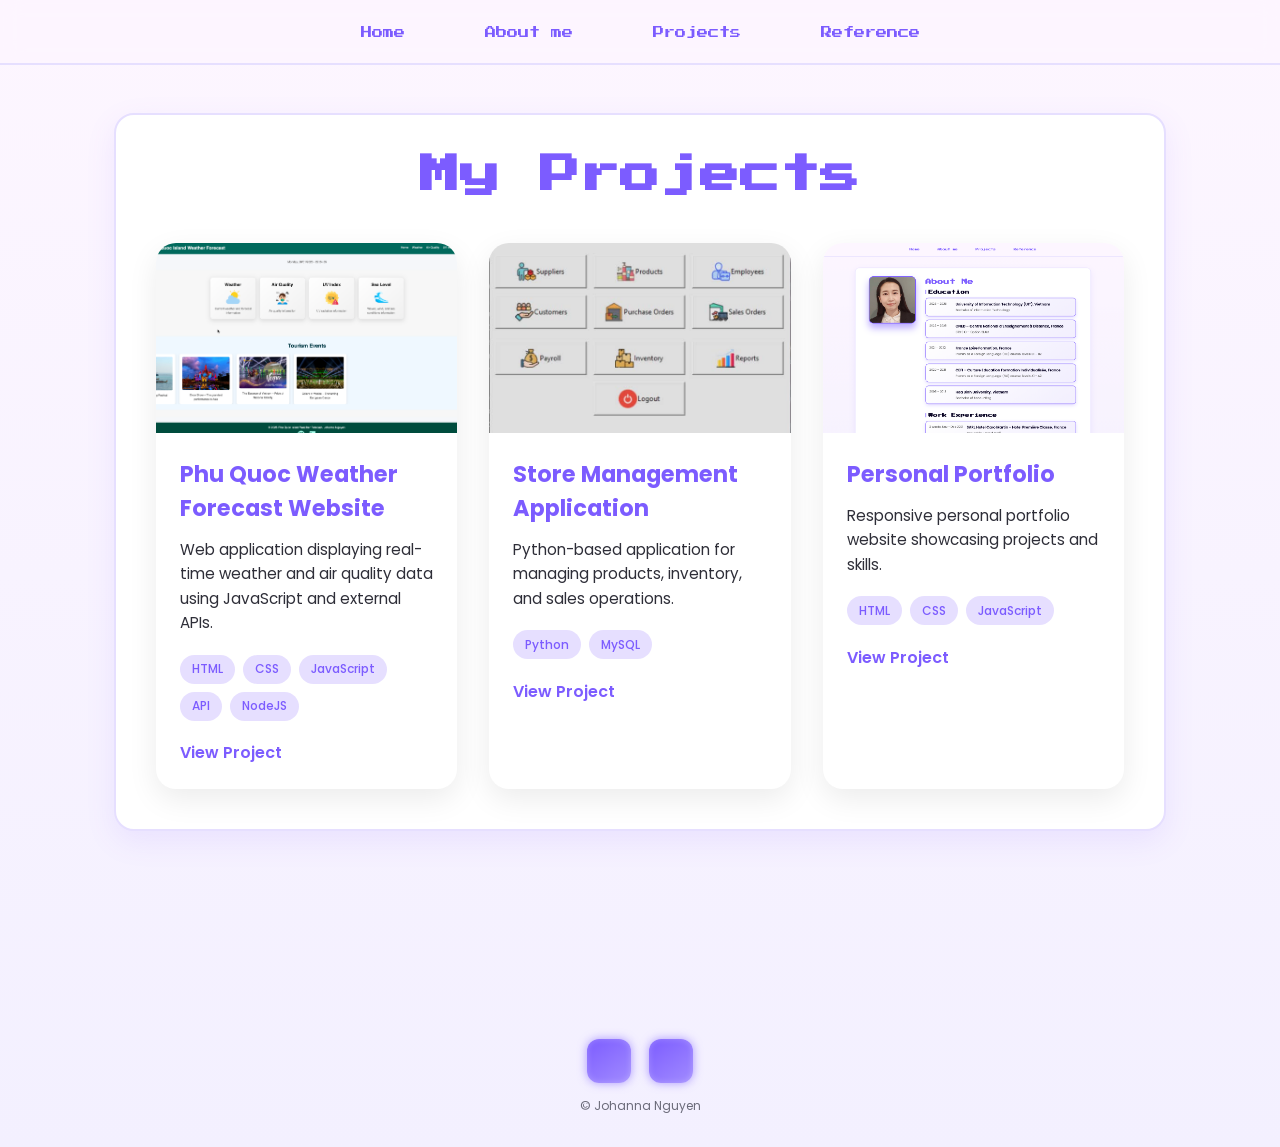
==== projects.html @ 55a9a576 "First Commit" ====
<!DOCTYPE html>
<html lang="en">
  <head>
    <meta charset="UTF-8" />
    <meta name="viewport" content="width=device-width, initial-scale=1.0" />
    <link rel="stylesheet" href="css/projects-page.css" />
    <link rel="stylesheet" href="css/styles.css" />

    <link
      rel="stylesheet"
      href="https://cdn-uicons.flaticon.com/uicons-solid-rounded/css/uicons-solid-rounded.css"
    />

    <link
      rel="stylesheet"
      href="https://cdn-uicons.flaticon.com/uicons-brands/css/uicons-brands.css"
    />
  </head>
  <body>
    <div id="header"></div>

    <main>
      <section class="projects-section">
        <h1 class="section-title">My Projects</h1>

        <div class="projects-grid">
          <!-- Project Card 1 -->
          <div class="project-card">
            <img src="./assets/images/project1.png" alt="Project 1" />
            <div class="project-content">
              <h3>Phu Quoc Weather Forecast Website</h3>
              <p>
                Web application displaying real-time weather and air quality data using JavaScript and external APIs.
              </p>
              <div class="project-tags">
                <span>HTML</span>
                <span>CSS</span>
                <span>JavaScript</span>
                <span>API</span>
                <span>NodeJS</span>
              </div>
              <a href="http://johanna-nguyen.github.io/PhuQuocWeatherForecast/" class="project-link" target="_blank">
                View Project
                <i class="fi fi-sr-arrow-right"></i>
              </a>
            </div>
          </div>

          <!-- Project Card 2 -->
          <div class="project-card">
            <img src="./assets/images/project2.jpg" alt="Project 2" />
            <div class="project-content">
              <h3>Store Management Application</h3>
              <p>
                Python-based application for managing products, inventory, and sales operations.
              </p>
              <div class="project-tags">
                <span>Python</span>
                <span>MySQL</span>
              </div>

              <a href="#" class="project-link">
                View Project
                <i class="fi fi-sr-arrow-right"></i>
              </a>
            </div>
          </div>

          <!-- Project Card 3 -->
          <div class="project-card">
            <img src="./assets/images/project3.png" alt="Project 3" />
            <div class="project-content">
              <h3>Personal Portfolio</h3>
              <p>
                Responsive personal portfolio website showcasing projects and
                skills.
              </p>
              <div class="project-tags">
                <span>HTML</span>
                <span>CSS</span>
                <span>JavaScript</span>
              </div>
              <a href="#" class="project-link">
                View Project
                <i class="fi fi-sr-arrow-right"></i>
              </a>
            </div>
          </div>
        </div>
      </section>
    </main>

    <div id="footer"></div>
    <script src="./js/header.js"></script>
    <script src="./js/footer.js"></script>
  </body>
</html>
---- css/projects-page.css ----
.section-title {
  text-align: center;
  font-size: 2.5rem;
  margin-bottom: 3rem;
  color: var(--primary);
}

.projects-grid {
  display: grid;
  grid-template-columns: repeat(auto-fit, minmax(280px, 1fr));
  gap: 2rem;
  max-width: 1200px;
  margin: 0 auto;
}


.project-card {
  background: #ffffff;
  border-radius: 20px;
  overflow: hidden;
  box-shadow: 0 10px 30px rgba(0, 0, 0, 0.08);
  transition: transform 0.3s ease, box-shadow 0.3s ease;
}

.project-card:hover {
  transform: translateY(-8px);
  box-shadow: 0 18px 40px rgba(0, 0, 0, 0.15);
}


.project-card img {
  width: 100%;
  height: 190px;
  object-fit: cover;
  display: block;
}


.project-content {
  padding: 1.5rem;
}

.project-content h3 {
  font-size: 1.4rem;
  margin-bottom: 0.8rem;
  color: var(--primary);
}

.project-content p {
  font-size: 0.95rem;
  color: var(--text-main);
  line-height: 1.6;
  margin-bottom: 1.2rem;
}

.project-tags {
  display: flex;
  flex-wrap: wrap;
  gap: 0.5rem;
  margin-bottom: 1.2rem;
}

.project-tags span {
  font-size: 0.75rem;
  padding: 0.35rem 0.75rem;
  background: var(--border-soft);
  color: var(--primary);
  border-radius: 50px;
  font-weight: 500;
}


.project-link {
  display: inline-flex;
  align-items: center;
  gap: 0.4rem;
  text-decoration: none;
  font-weight: 600;
  color: var(--primary);
  transition: gap 0.3s ease, color 0.3s ease;
}

.project-link i {
  font-size: 0.9rem;
}

.project-link:hover {
  gap: 0.7rem;
  color: var(--text-soft);
}

@media (max-width: 768px) {
  .section-title {
    font-size: 2rem;
  }

  .projects-page {
    padding: 3rem 1.5rem;
  }

  .project-card img {
    height: 170px;
  }
}

@media (max-width: 480px) {
  .project-content {
    padding: 1.2rem;
  }

  .project-content h3 {
    font-size: 1.25rem;
  }
}
---- css/styles.css ----
@import url('base.css');
@import url('layout.css');
@import url('header.css');
@import url('cv-section.css');
@import url('projects-section.css');
@import url('contact-section.css');
@import url('footer.css');
@import url('animations.css');
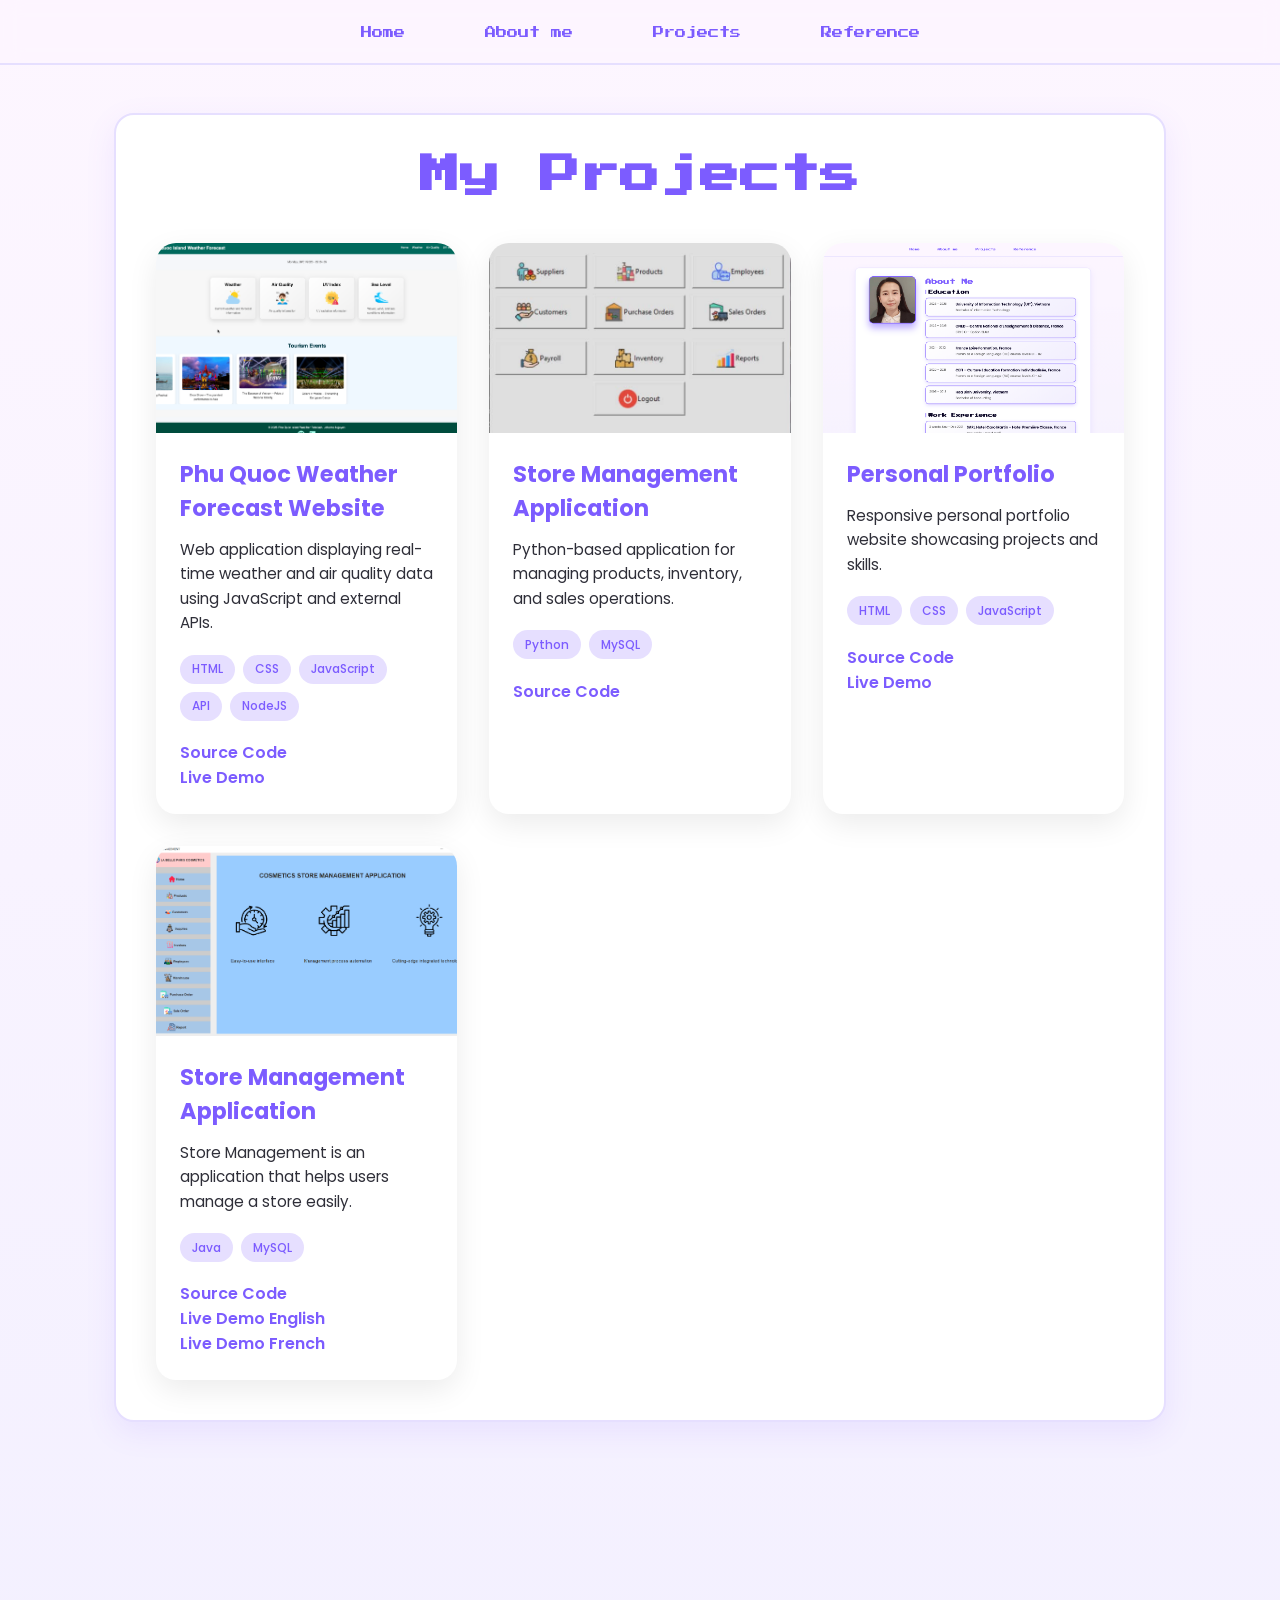
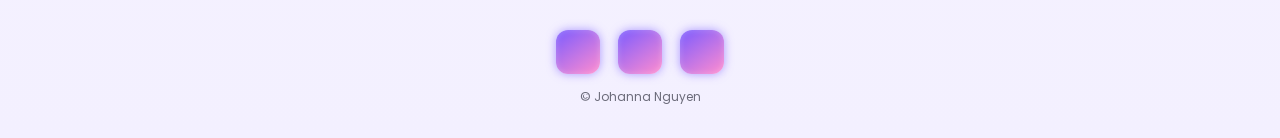
==== commit 20ba7117: "Update version 1.2" ====
--- a/projects.html
+++ b/projects.html
@@ -24,9 +24,9 @@
         <h1 class="section-title">My Projects</h1>
 
         <div class="projects-grid">
-          <!-- Project Card 1 -->
+          <!-- Project Card 1: Phu Quoc Weather Forecast -->
           <div class="project-card">
-            <img src="./assets/images/project1.png" alt="Project 1" />
+            <img src="./assets/images/project-weather-forecast.png" alt="Project Weather Forecast" />
             <div class="project-content">
               <h3>Phu Quoc Weather Forecast Website</h3>
               <p>
@@ -39,8 +39,13 @@
                 <span>API</span>
                 <span>NodeJS</span>
               </div>
+              <a href="https://github.com/johanna-nguyen/PhuQuocWeatherForecast" class="project-link" target="_blank">
+                Source Code
+                <i class="fi fi-sr-arrow-right"></i>
+              </a>
+              <br />
               <a href="http://johanna-nguyen.github.io/PhuQuocWeatherForecast/" class="project-link" target="_blank">
-                View Project
+                Live Demo
                 <i class="fi fi-sr-arrow-right"></i>
               </a>
             </div>
@@ -60,15 +65,15 @@
               </div>
 
               <a href="#" class="project-link">
-                View Project
+                Source Code
                 <i class="fi fi-sr-arrow-right"></i>
               </a>
             </div>
           </div>
 
-          <!-- Project Card 3 -->
+          <!-- Project Card 3: Portfolio -->
           <div class="project-card">
-            <img src="./assets/images/project3.png" alt="Project 3" />
+            <img src="./assets/images/project-portfolio.png" alt="Project Portfolio" />
             <div class="project-content">
               <h3>Personal Portfolio</h3>
               <p>
@@ -80,12 +85,49 @@
                 <span>CSS</span>
                 <span>JavaScript</span>
               </div>
-              <a href="#" class="project-link">
-                View Project
+               <a href="https://github.com/johanna-nguyen/Portfolio" class="project-link" target="_blank">
+                Source Code
+                <i class="fi fi-sr-arrow-right"></i>
+              </a>
+              <br />
+              <a href="https://johanna-nguyen.github.io/Portfolio/" class="project-link" target="_blank">
+                Live Demo
                 <i class="fi fi-sr-arrow-right"></i>
               </a>
             </div>
           </div>
+
+          <!-- Project Card 4: Store Management (Java)-->
+          <div class="project-card">
+            <img src="./assets/images/project-store-management-java.png" alt="Store Management using Java" />
+            <div class="project-content">
+              <h3>Store Management Application</h3>
+              <p>
+                Store Management is an application that helps users manage a store easily.
+              </p>
+              <div class="project-tags">
+                <span>Java</span>
+                <span>MySQL</span>
+              </div>
+               <a href="https://github.com/johanna-nguyen/StoreManagement" class="project-link" target ="_blank">
+                Source Code
+                <i class="fi fi-sr-arrow-right"></i>
+              </a>
+              <br />
+              <a href="https://youtu.be/Sp2hFBOXbq0?si=V2X2gNubrgW1DsXZ" class="project-link" target ="_blank">
+                Live Demo English
+                <i class="fi fi-sr-arrow-right"></i>
+              </a>
+              <br />
+              <a href="https://youtu.be/sp5ptgsmKKc?si=BDDEi6U11FTVM-OK" class="project-link" target ="_blank">
+                Live Demo French
+                <i class="fi fi-sr-arrow-right"></i>
+              </a>
+            </div>
+          </div>
+
+
+
         </div>
       </section>
     </main>
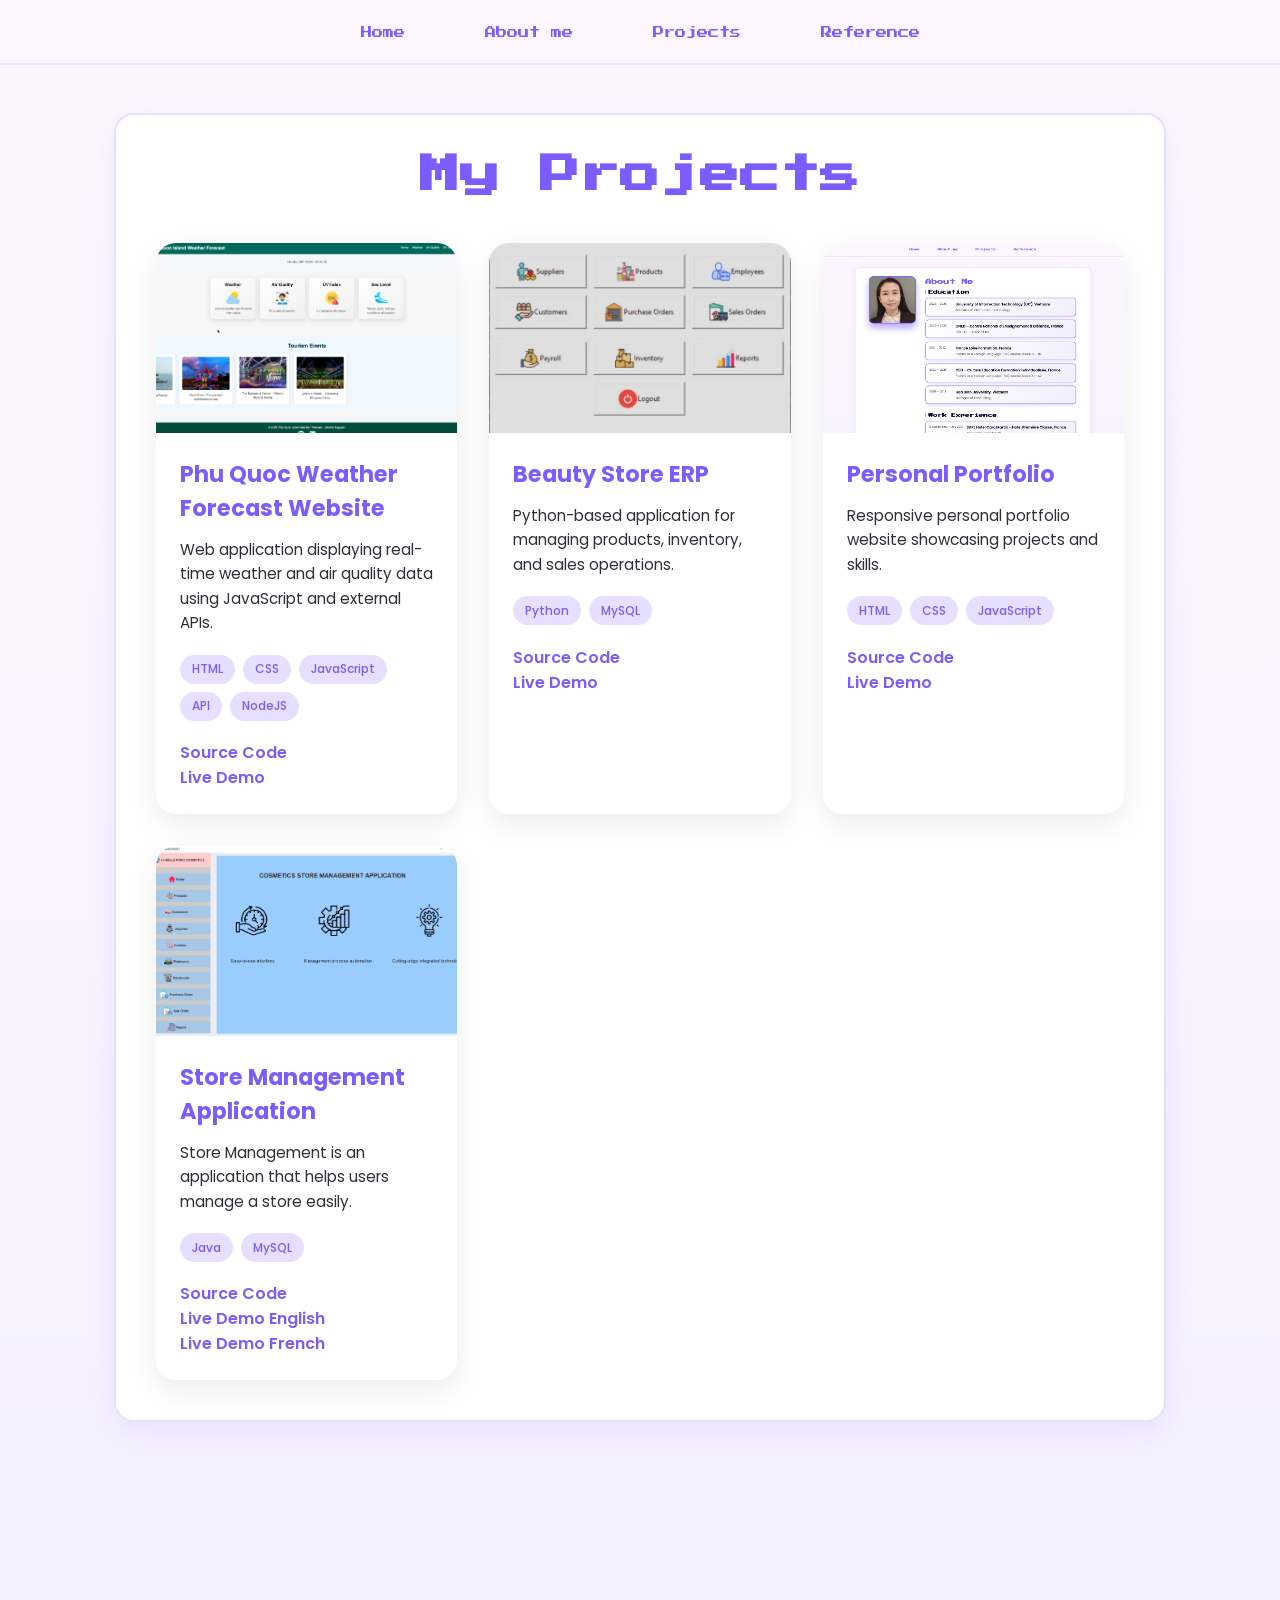
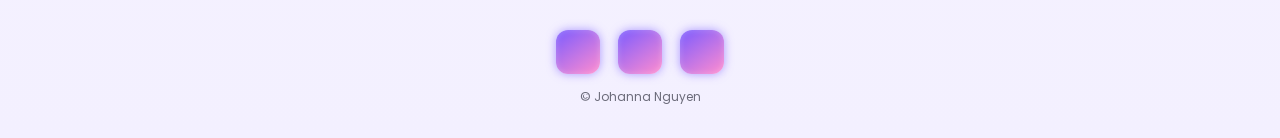
==== commit 5d5e483f: "Update projects.html" ====
--- a/projects.html
+++ b/projects.html
@@ -51,11 +51,11 @@
             </div>
           </div>
 
-          <!-- Project Card 2 -->
+          <!-- Project Card 2: Beau1ty Store ERP -->
           <div class="project-card">
             <img src="./assets/images/project2.jpg" alt="Project 2" />
             <div class="project-content">
-              <h3>Store Management Application</h3>
+              <h3>Beauty Store ERP</h3>
               <p>
                 Python-based application for managing products, inventory, and sales operations.
               </p>
@@ -64,9 +64,14 @@
                 <span>MySQL</span>
               </div>
 
-              <a href="#" class="project-link">
+              <a href="https://github.com/johanna-nguyen/BeautyStoreERP" class="project-link" targer="_blank">
                 Source Code
                 <i class="fi fi-sr-arrow-right"></i>
+              </a>
+              <br />
+              <a href="https://youtu.be/lSO2eqdD93U?si=oaeCiss7CG7dDqV6" class="project-link" target="_blank">
+              Live Demo
+              <i class="fi fi-sr-arrow-right"></i>
               </a>
             </div>
           </div>
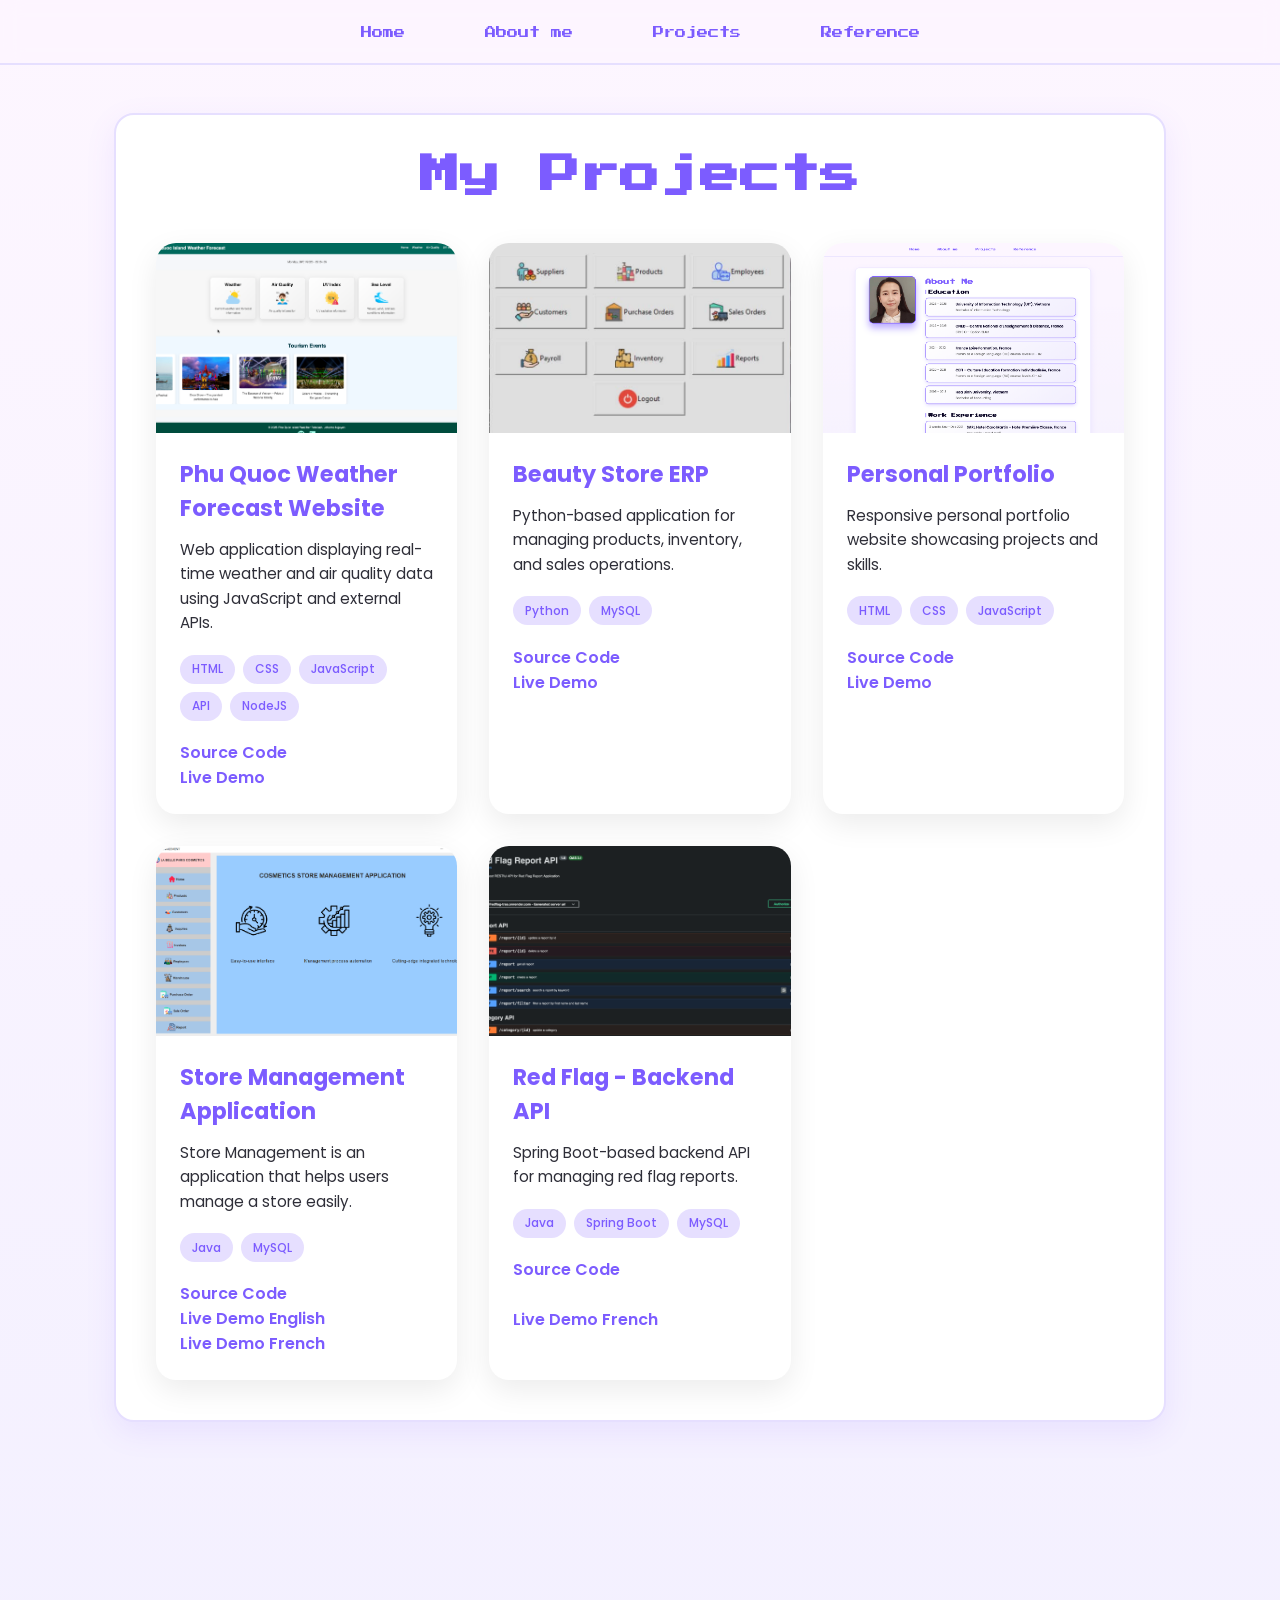
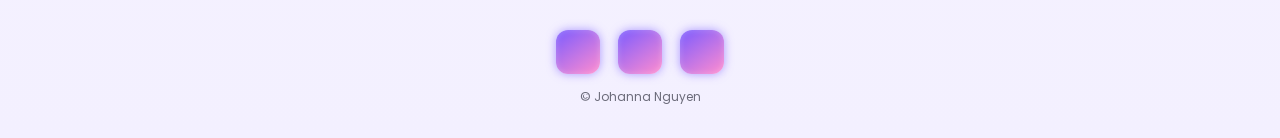
==== commit e181a06b: "Update projects section" ====
--- a/projects.html
+++ b/projects.html
@@ -51,9 +51,9 @@
             </div>
           </div>
 
-          <!-- Project Card 2: Beau1ty Store ERP -->
+          <!-- Project Card 2: Beauty Store ERP -->
           <div class="project-card">
-            <img src="./assets/images/project2.jpg" alt="Project 2" />
+            <img src="./assets/images/project-beauty-store-erp.jpg" alt="Project Beauty Store ERP" />
             <div class="project-content">
               <h3>Beauty Store ERP</h3>
               <p>
@@ -131,6 +131,32 @@
             </div>
           </div>
 
+          <!-- Project Card 5: Red Flag - Backend API (Spring Boot) -->
+          <div class="project-card">
+            <img src="./assets/images/project-red-flag.png" alt="Red Flag - Backend API" />
+            <div class="project-content">
+              <h3>Red Flag - Backend API</h3>
+              <p>
+                Spring Boot-based backend API for managing red flag reports.
+              </p>
+              <div class="project-tags">
+                <span>Java</span>
+                <span>Spring Boot</span>
+                <span>MySQL</span>  
+              </div>
+               <a href="https://github.com/johanna-nguyen/redflag" class="project-link" target ="_blank">
+                Source Code
+                <i class="fi fi-sr-arrow-right"></i>
+              </a>
+              <br />
+              <br />
+              <a href="https://youtu.be/Kl76yieCnTg?si=h2suROELyTyOklRl" class="project-link" target ="_blank">
+                Live Demo French
+                <i class="fi fi-sr-arrow-right"></i>
+              </a>
+            </div>
+          </div>
+
 
 
         </div>
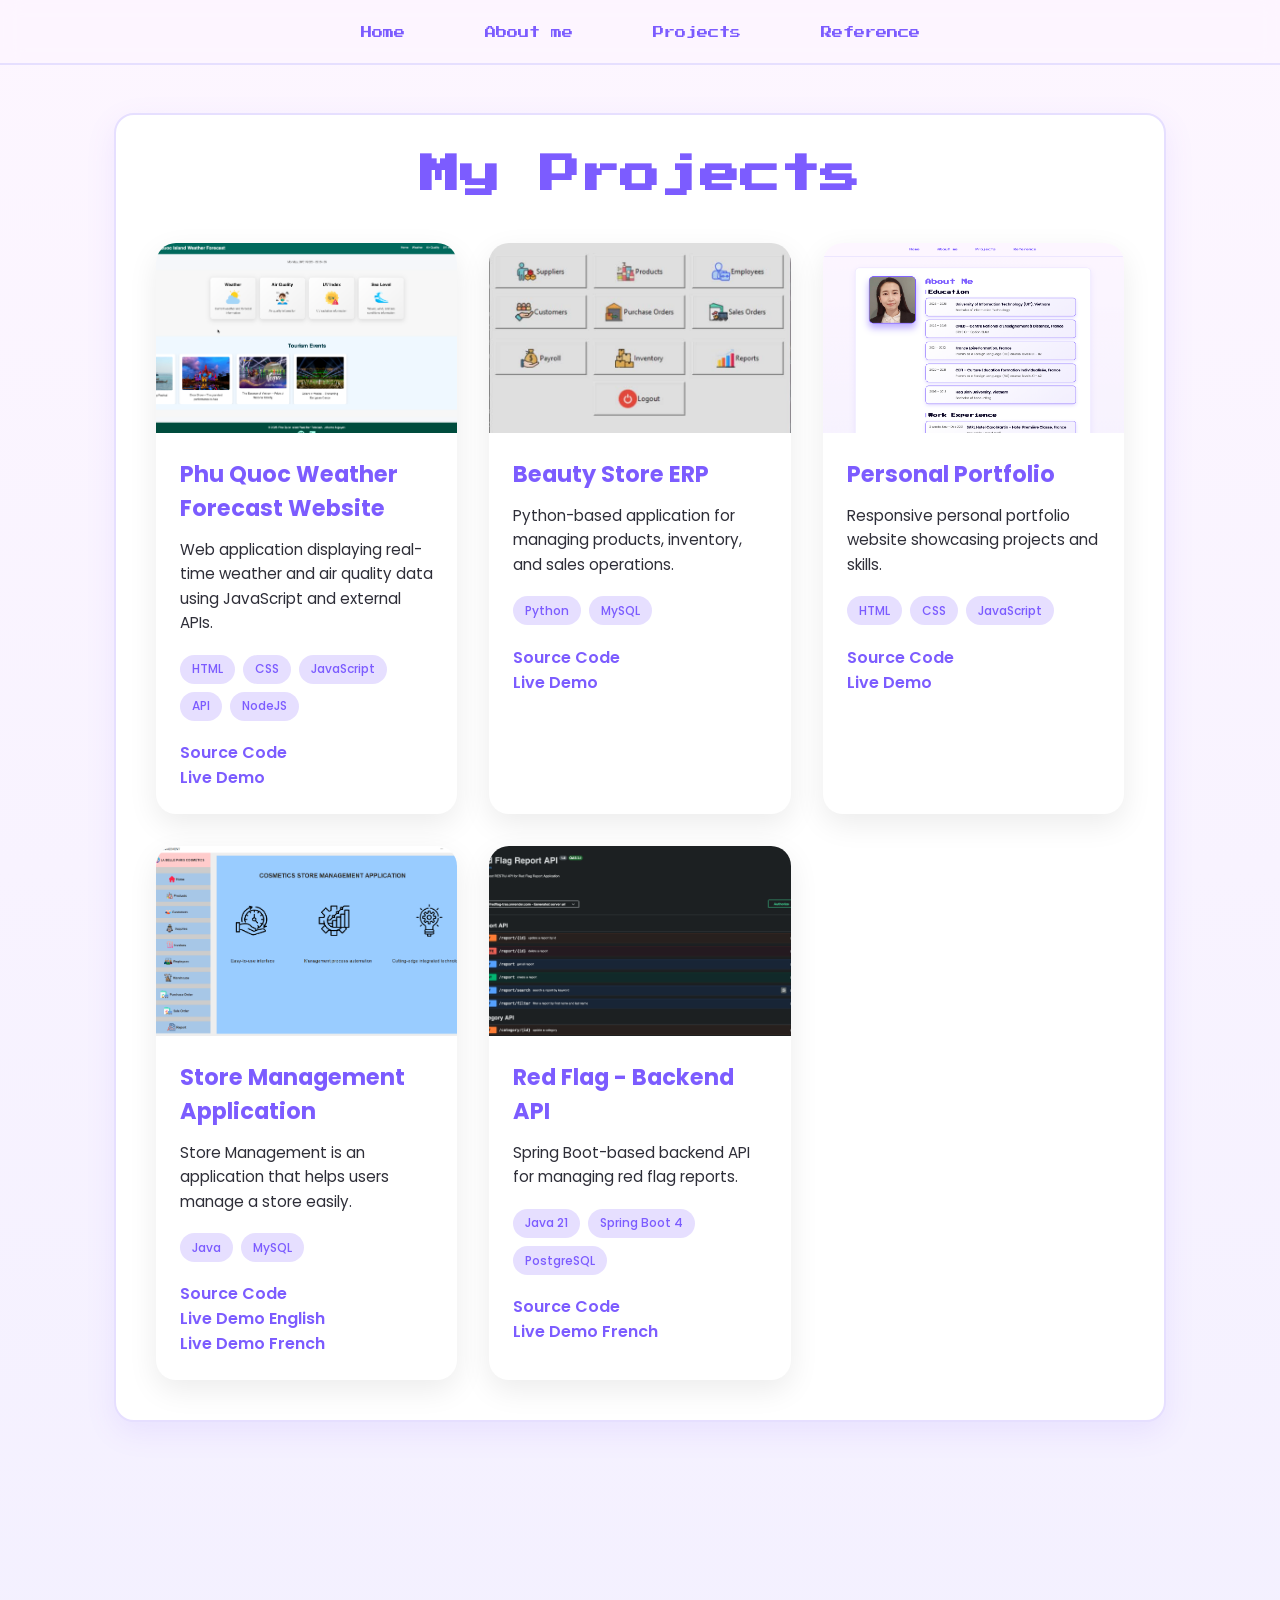
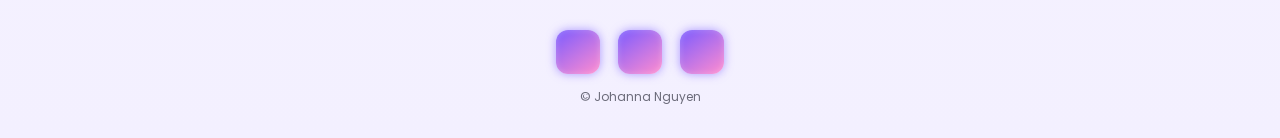
==== commit ac3910b1: "Update project section" ====
--- a/projects.html
+++ b/projects.html
@@ -140,15 +140,14 @@
                 Spring Boot-based backend API for managing red flag reports.
               </p>
               <div class="project-tags">
-                <span>Java</span>
-                <span>Spring Boot</span>
-                <span>MySQL</span>  
+                <span>Java 21</span>
+                <span>Spring Boot 4</span>
+                <span>PostgreSQL</span>  
               </div>
                <a href="https://github.com/johanna-nguyen/redflag" class="project-link" target ="_blank">
                 Source Code
                 <i class="fi fi-sr-arrow-right"></i>
               </a>
-              <br />
               <br />
               <a href="https://youtu.be/Kl76yieCnTg?si=h2suROELyTyOklRl" class="project-link" target ="_blank">
                 Live Demo French
